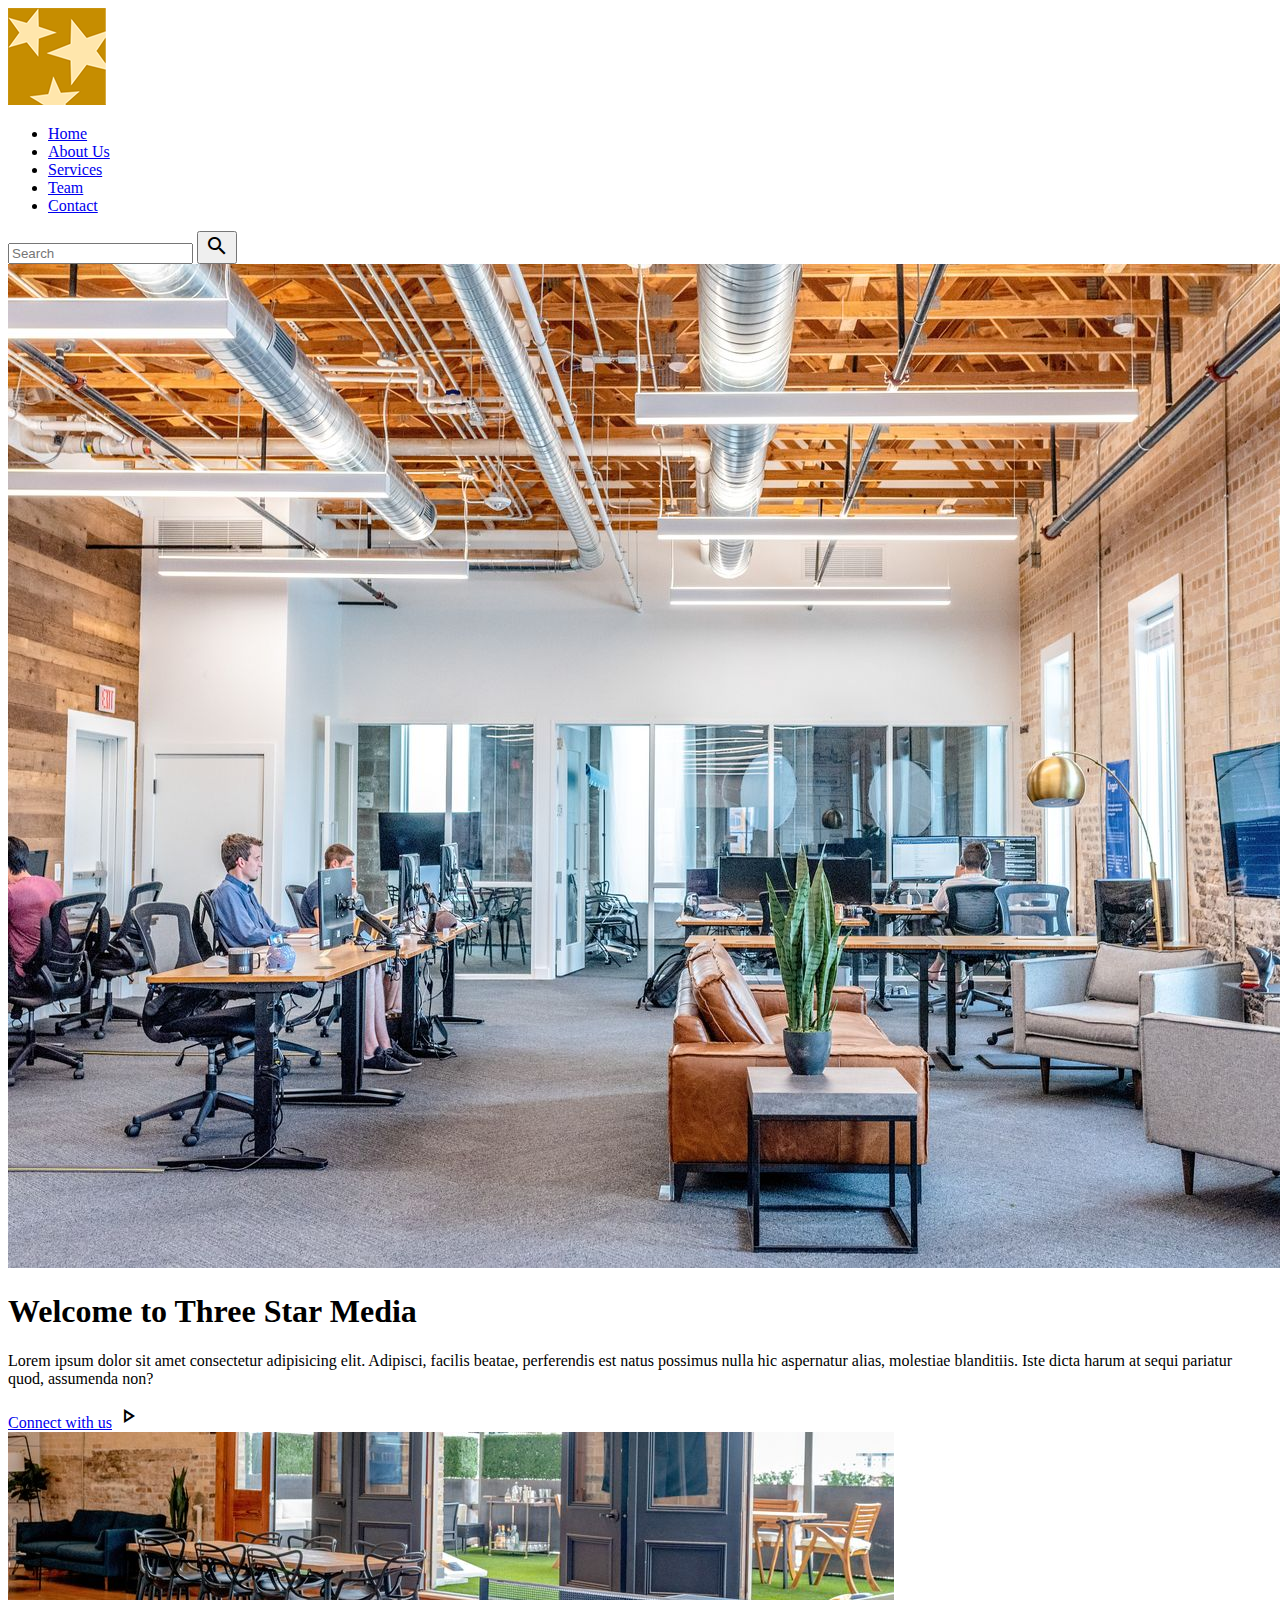
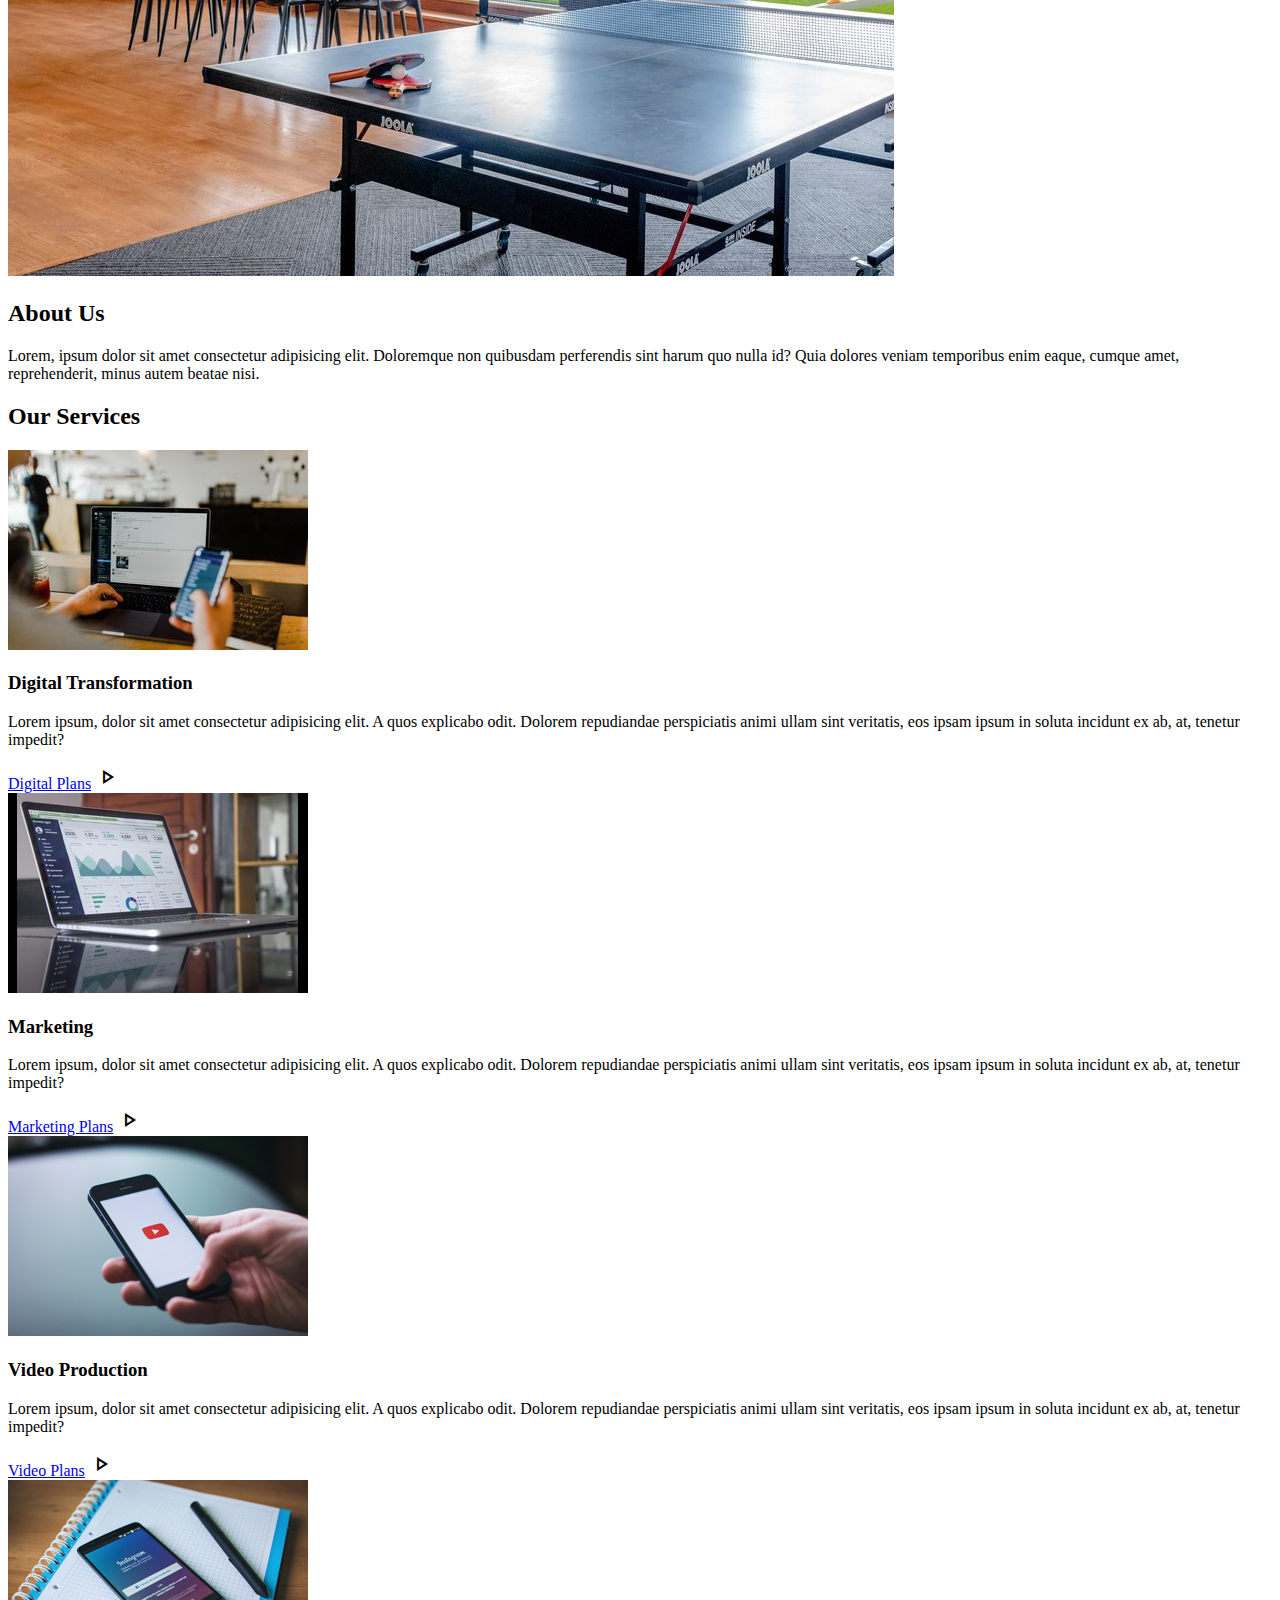
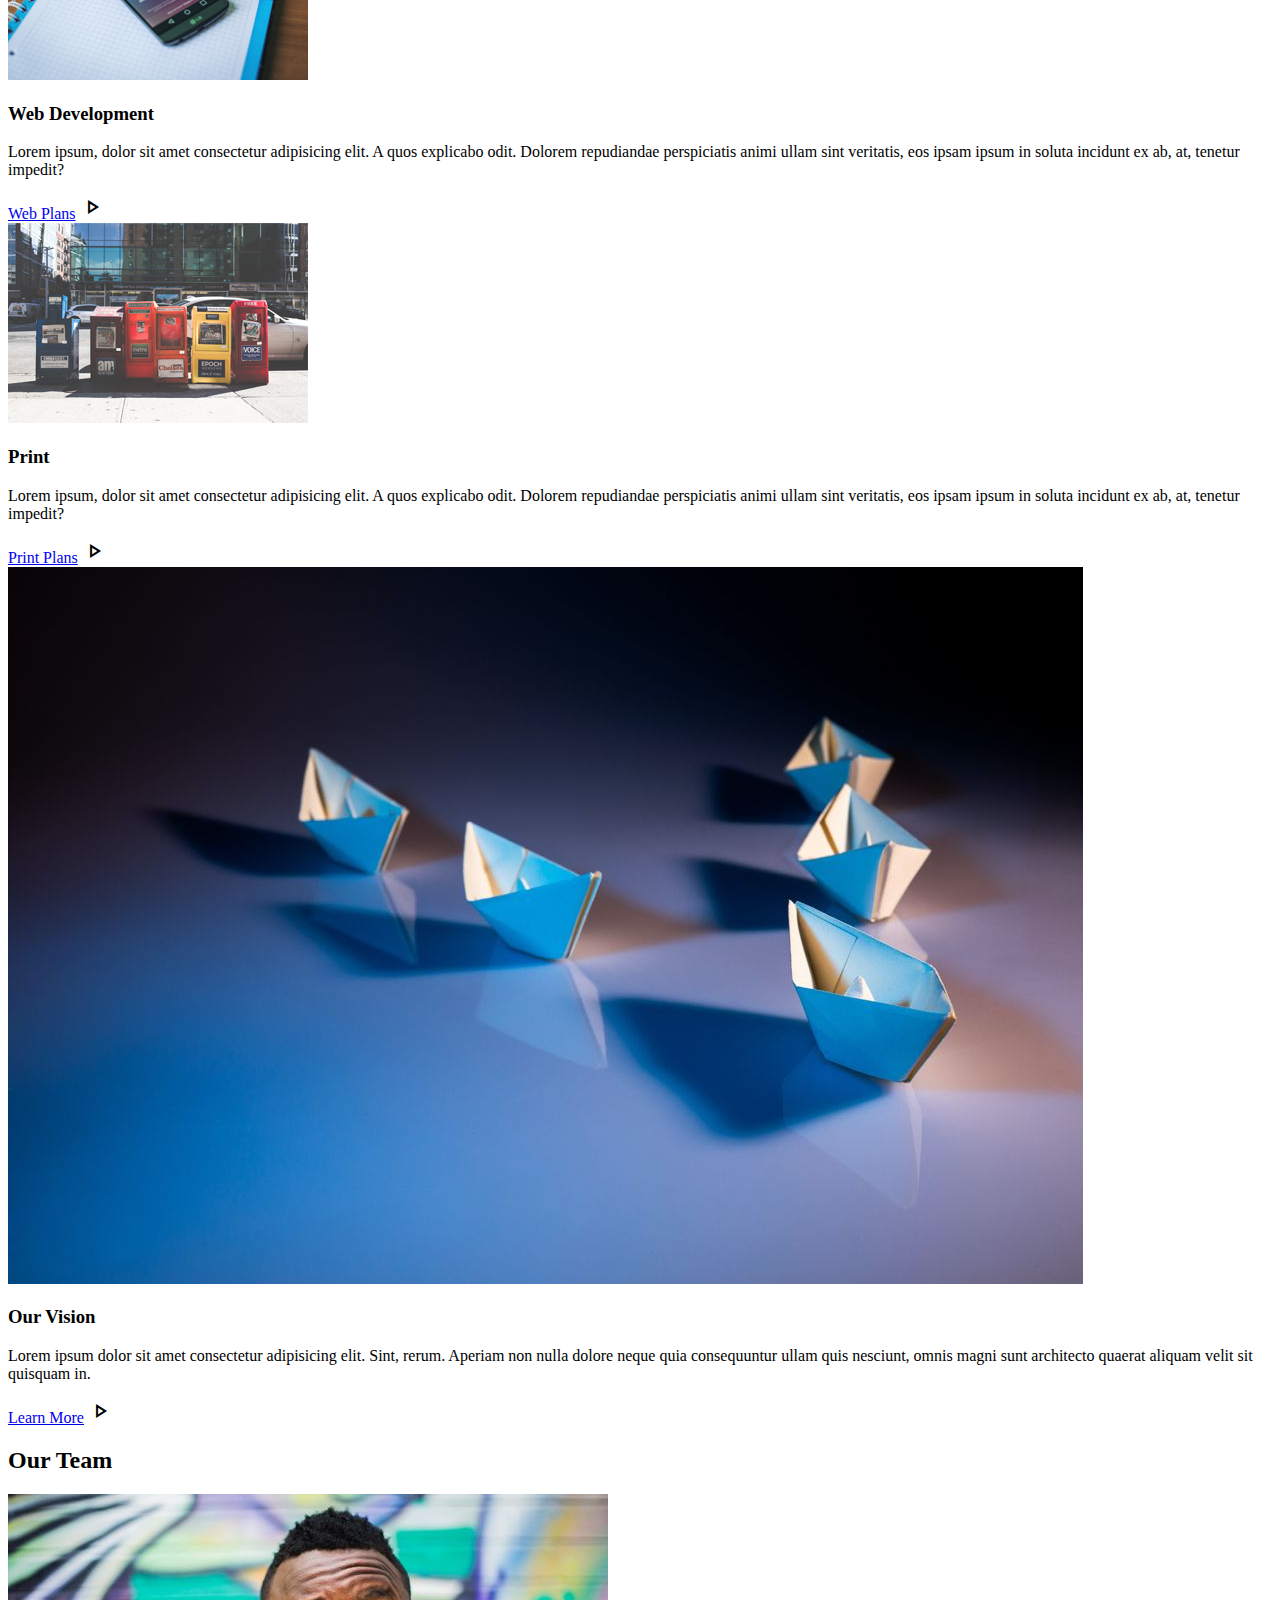
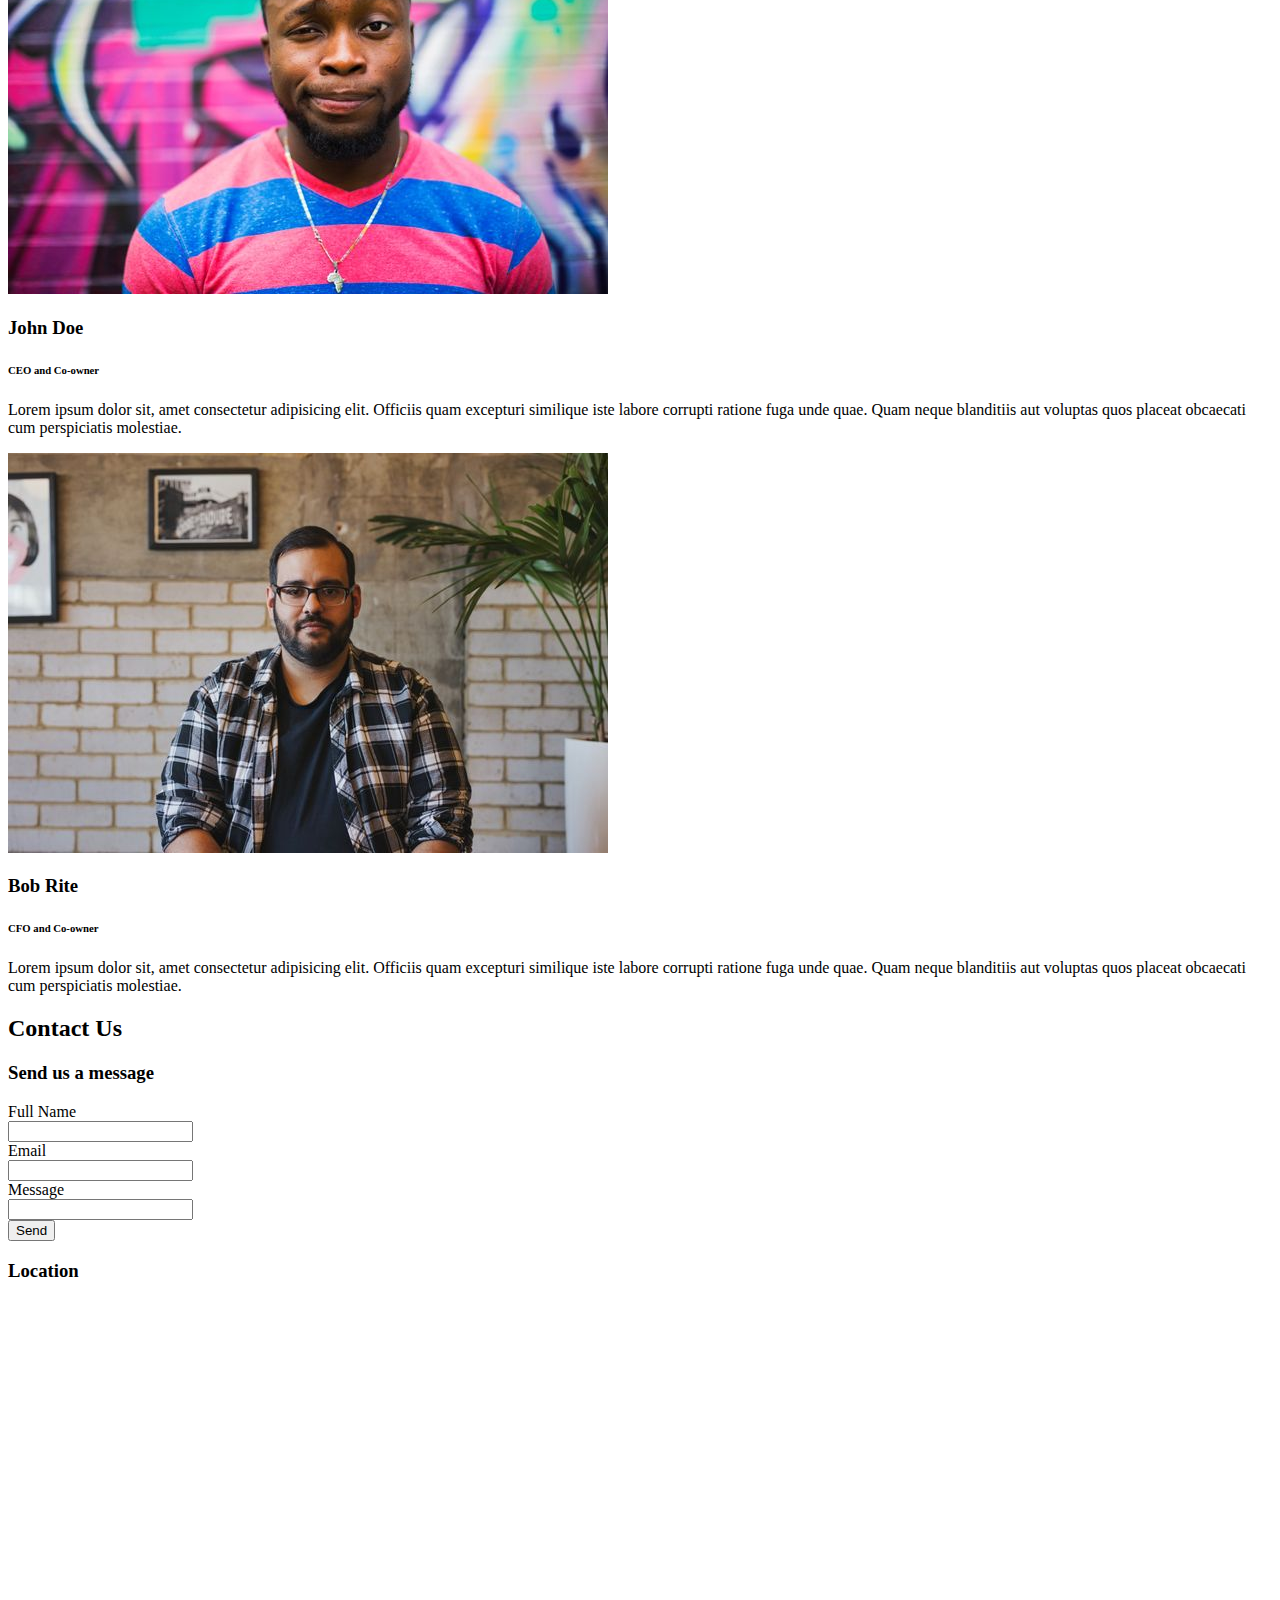
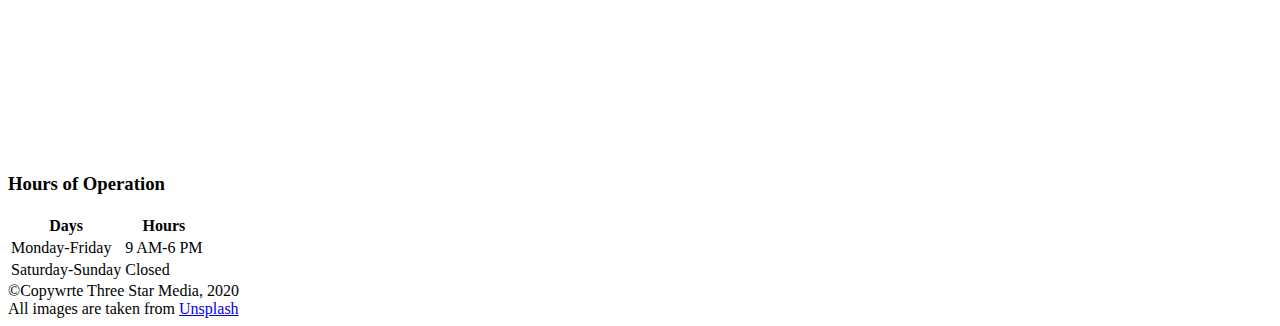
==== final-project/index.html @ 6abd87ae "changes for html" ====
<!DOCTYPE html>
<html lang="zxx">
<head>
    <meta charset="UTF-8">
    <meta name="viewport" content="width=device-width, initial-scale=1.0">
    <link rel="stylesheet" href="css/main.css">
    <link href="https://fonts.googleapis.com/icon?family=Material+Icons+Outlined"
      rel="stylesheet">
    <title>Final-project</title>
</head>
<body>
<header>
        <!-- nav -->

    <div class="wrapper-nav">
    <nav>
    <img src="images/logo.png" alt="yellow stars">
    <ul>
        <li><a href="#">Home</a></li>
        <li><a href="#">About Us</a></li>
        <li><a href="#">Services</a></li>
        <li><a href="#">Team</a></li>
        <li><a href="#">Contact</a></li>
    </ul>
    <form >
        <label for="searchBox"></label>
        <input type="search" id="searchBox" placeholder="Search" />
       <button type="submit"><span class="material-icons-outlined">
        search
        </span>
    </button>
    </form>
        </nav>
        </div>
</header>
<main>
        <!--banner-->
    <div class="wrapper-welcome">
    <img src="images/main-banner.jpg" alt="an office" id="main-banner">
    <div class="container">
    <h1>
        Welcome to Three Star Media
    </h1>
    <p>
        Lorem ipsum dolor sit amet consectetur adipisicing elit. Adipisci, facilis beatae, perferendis est natus possimus nulla hic aspernatur alias, molestiae blanditiis. Iste dicta harum at sequi pariatur quod, assumenda non?
    </p>
    <div class="border-button-connectwithus">
    <a class="btn" href="#">Connect with us</a>
    <span class="material-icons-outlined">
        play_arrow
        </span>
    </div>
    </div>
    </div>



    <div class="wrapper-about">
    <img src="images/about-us.jpg" alt="a table for table-tennis" id="about-us">
    <h2>About Us</h2> 
    <p>Lorem, ipsum dolor sit amet consectetur adipisicing elit. Doloremque non quibusdam perferendis sint harum quo nulla id? Quia dolores veniam temporibus enim eaque, cumque amet, reprehenderit, minus autem beatae nisi.</p>
    </div>

<!-- flexbox and grid -->

<div class="wrapper-flex">
    <h2>Our Services</h2>
    <article>
        <img src="images/digital.jpg" alt="a laptop and a cellphone" id="digital">
        <h3>Digital Transformation</h3> 
        <p>Lorem ipsum, dolor sit amet consectetur adipisicing elit. A quos explicabo odit. Dolorem repudiandae perspiciatis animi ullam sint veritatis, eos ipsam ipsum in soluta incidunt ex ab, at, tenetur impedit?</p>
       <!--button  -->
        <div class="border-button">
        <a class="btn" href="#">Digital Plans</a>
        <span class="material-icons-outlined">
            play_arrow
            </span>
        </div>
     </article>
     <article>
        <img src="images/marketing.jpg" alt="a laptop">
        <h3>Marketing</h3>
        <p>Lorem ipsum, dolor sit amet consectetur adipisicing elit. A quos explicabo odit. Dolorem repudiandae perspiciatis animi ullam sint veritatis, eos ipsam ipsum in soluta incidunt ex ab, at, tenetur impedit?</p>
        <!-- button -->
        <div class="border-button">
        <a class="btn" href="#">Marketing Plans</a>
        <span class="material-icons-outlined">
            play_arrow
            </span>
        </div>
     </article>
     <article>
        <img src="images/video.jpg" alt="a screenshot of youtube">
        <h3>Video Production</h3>
        <p>Lorem ipsum, dolor sit amet consectetur adipisicing elit. A quos explicabo odit. Dolorem repudiandae perspiciatis animi ullam sint veritatis, eos ipsam ipsum in soluta incidunt ex ab, at, tenetur impedit?</p>
        <!-- button -->
        <div class="border-button">
        <a class="btn" href="#">Video Plans</a>
        <span class="material-icons-outlined">
            play_arrow
            </span>
        </div>
     </article>
     <article>
        <img src="images/web.jpg" alt="a screenshot of logging in a website">
        <h3>Web Development</h3>
        <p>Lorem ipsum, dolor sit amet consectetur adipisicing elit. A quos explicabo odit. Dolorem repudiandae perspiciatis animi ullam sint veritatis, eos ipsam ipsum in soluta incidunt ex ab, at, tenetur impedit?</p>
        <!-- button -->
        <div class="border-button">
        <a class="btn" href="#">Web Plans</a>
        <span class="material-icons-outlined">
            play_arrow
            </span>
        </div>
     </article>
     <article>
        <img src="images/print.jpg" alt="printer">
        <h3>Print</h3>
        <p>Lorem ipsum, dolor sit amet consectetur adipisicing elit. A quos explicabo odit. Dolorem repudiandae perspiciatis animi ullam sint veritatis, eos ipsam ipsum in soluta incidunt ex ab, at, tenetur impedit?</p>
        <!-- button -->
        <div class="border-button">
        <a class="btn" href="#">Print Plans</a>
        <span class="material-icons-outlined">
            play_arrow
            </span>
        </div>
     </article>
</div>


    <!-- flexbox and grid- end -->
<!-- vision -->
        <div class="wrapper-vision">
   
         <img src="images/vision.jpg" alt="a picture of some paper boats">
    <article class="vision-texts">
         <h3>Our Vision</h3>
         <p>Lorem ipsum dolor sit amet consectetur adipisicing elit. Sint, rerum. Aperiam non nulla dolore neque quia consequuntur ullam quis nesciunt, omnis magni sunt architecto quaerat aliquam velit sit quisquam in.</p>
    <!-- button -->
         <div class="border-button-learnmore">
         <a class="btn" href="#">Learn More</a>
        <span class="material-icons-outlined">
        play_arrow
        </span>
         </div>
     </article>
         </div>

<!-- our team -->
  
 <div class="grid-container">
         <h2>
        Our Team
         </h2>
         <div>
        <img src="images/john.jpg" alt="a picture of John" class="Team">
        </div>
        <div>
        <h3>John Doe</h3>
        <h6 class="subtitle">CEO and Co-owner</h6>
        <p>Lorem ipsum dolor sit, amet consectetur adipisicing elit. Officiis quam excepturi similique iste labore corrupti ratione fuga unde quae. Quam neque blanditiis aut voluptas quos placeat obcaecati cum perspiciatis molestiae.</p>
        </div>
        <div>
        <img src="images/bob.jpg" alt="a picture of Bob" class="Team">
        </div>
        <div>
        <h3>Bob Rite</h3>
        <h6 class="subtitle">CFO and Co-owner</h6>
        <p>Lorem ipsum dolor sit, amet consectetur adipisicing elit. Officiis quam excepturi similique iste labore corrupti ratione fuga unde quae. Quam neque blanditiis aut voluptas quos placeat obcaecati cum perspiciatis molestiae.</p>
        </div>
</div>
        <h2>
        Contact Us
        </h2>
        <div class="flex-container-contact">
        <div>
        <h3>Send us a message</h3>
        <form>
        
        <label for="fullname">Full Name</label>
        <br>
        <input type="text" id="fullname">
        <br>
        
        <label for="email">Email</label>
        <br>
        <input type="email" id="email">
        <br>
        <label for="message">Message</label>
        <br>
        <input type="text" id="message" class="messageinput">
        <br>
        <button> Send</button>
        </form>
<!-- map -->
        </div>
        <h3>Location</h3>
        <iframe src="https://www.google.com/maps/embed?pb=!1m18!1m12!1m3!1d11215.777820627853!2d-75.7739801128418!3d45.34993349999998!2m3!1f0!2f0!3f0!3m2!1i1024!2i768!4f13.1!3m3!1m2!1s0x4cce071f3025ba19%3A0x4e8b1cef296bbd38!2sAlgonquin%20College%20-%20Building%20B!5e0!3m2!1szh-CN!2sca!4v1690381403041!5m2!1szh-CN!2sca" width="600" height="450" style="border:0;" allowfullscreen="" loading="lazy" referrerpolicy="no-referrer-when-downgrade"></iframe>
        </div>
<!-- table -->

        <div class="operation">
            <h3>Hours of Operation</h3>   
        <table>
            <thead>
                <tr>
                    <th>Days</th>
                    <th>Hours</th>
                </tr>
            </thead>
            <tbody>
                <tr>
                    <td>Monday-Friday</td>
                    <td>9 AM-6 PM</td>
                </tr>
                <tr>
                    <td>Saturday-Sunday</td>
                    <td>Closed</td>
                </tr>
            </tbody>
        </table>
        </div>
 </main>
    <footer>
        ©Copywrte Three Star Media, 2020
        <br>
        All images are taken from <a href="https://unsplash.com/">Unsplash</a>
    </footer>

</body>
</html>
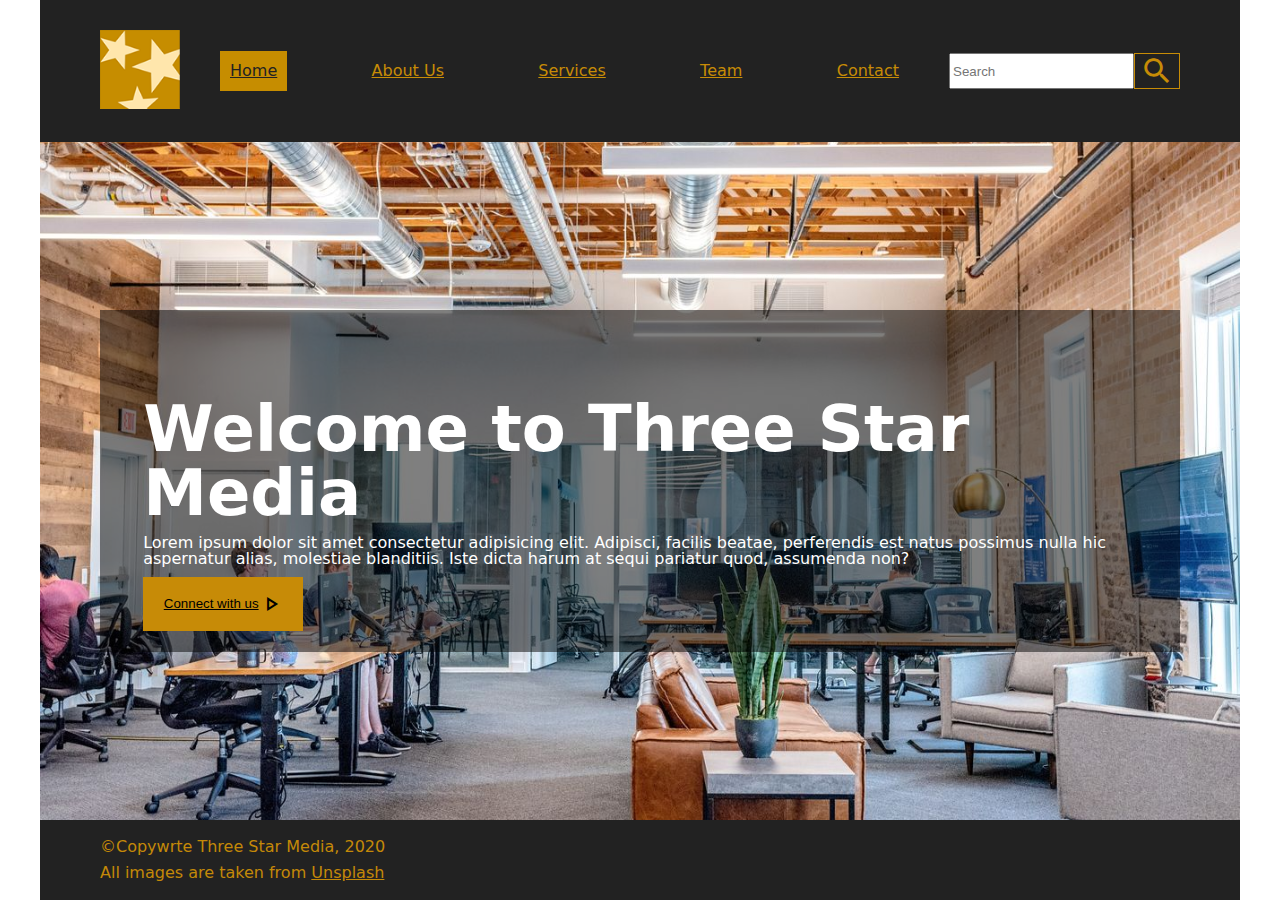
==== commit a3bf1e51: "update" ====
--- a/final-project/index.html
+++ b/final-project/index.html
@@ -1,231 +1,66 @@
 <!DOCTYPE html>
 <html lang="zxx">
-<head>
-    <meta charset="UTF-8">
-    <meta name="viewport" content="width=device-width, initial-scale=1.0">
-    <link rel="stylesheet" href="css/main.css">
-    <link href="https://fonts.googleapis.com/icon?family=Material+Icons+Outlined"
-      rel="stylesheet">
+  <head>
+    <meta charset="UTF-8" />
+    <meta name="viewport" content="width=device-width, initial-scale=1.0" />
+    <link rel="stylesheet" href="css/reset.css" />
+    <link rel="stylesheet" href="css/main.css" />
+    <link rel="stylesheet" href="css/header.css" />
+    <link rel="stylesheet" href="css/footer.css" />
+    <link rel="stylesheet" href="css/home.css" />
+    <link
+      href="https://fonts.googleapis.com/icon?family=Material+Icons+Outlined"
+      rel="stylesheet"
+    />
     <title>Final-project</title>
-</head>
-<body>
-<header>
-        <!-- nav -->
-
-    <div class="wrapper-nav">
-    <nav>
-    <img src="images/logo.png" alt="yellow stars">
-    <ul>
-        <li><a href="#">Home</a></li>
-        <li><a href="#">About Us</a></li>
-        <li><a href="#">Services</a></li>
-        <li><a href="#">Team</a></li>
-        <li><a href="#">Contact</a></li>
-    </ul>
-    <form >
-        <label for="searchBox"></label>
-        <input type="search" id="searchBox" placeholder="Search" />
-       <button type="submit"><span class="material-icons-outlined">
-        search
-        </span>
-    </button>
-    </form>
-        </nav>
+  </head>
+  <body>
+    <header class="padding-left-right header-container ">
+      <div class="logo">
+        <img src="images/logo.png" alt="yellowstars" />
+      </div>
+      <nav>
+        <a class="active" href="./index.html">Home</a>
+        <a href="./about.html">About Us</a>
+        <a href="./services.html">Services</a>
+        <a href="./team.html">Team</a>
+        <a href="./contact.html">Contact</a>
+      </nav>
+      <form>
+        <div class="form-item">
+          <input type="search" id="searchBox" placeholder="Search" />
+          <button>
+            <i class="material-icons-outlined icon-style"> search </i>
+          </button>
         </div>
-</header>
-<main>
+      </form>
+    </header>
+    <main>
+      <section>
         <!--banner-->
-    <div class="wrapper-welcome">
-    <img src="images/main-banner.jpg" alt="an office" id="main-banner">
-    <div class="container">
-    <h1>
-        Welcome to Three Star Media
-    </h1>
-    <p>
-        Lorem ipsum dolor sit amet consectetur adipisicing elit. Adipisci, facilis beatae, perferendis est natus possimus nulla hic aspernatur alias, molestiae blanditiis. Iste dicta harum at sequi pariatur quod, assumenda non?
-    </p>
-    <div class="border-button-connectwithus">
-    <a class="btn" href="#">Connect with us</a>
-    <span class="material-icons-outlined">
-        play_arrow
-        </span>
-    </div>
-    </div>
-    </div>
-
-
-
-    <div class="wrapper-about">
-    <img src="images/about-us.jpg" alt="a table for table-tennis" id="about-us">
-    <h2>About Us</h2> 
-    <p>Lorem, ipsum dolor sit amet consectetur adipisicing elit. Doloremque non quibusdam perferendis sint harum quo nulla id? Quia dolores veniam temporibus enim eaque, cumque amet, reprehenderit, minus autem beatae nisi.</p>
-    </div>
-
-<!-- flexbox and grid -->
-
-<div class="wrapper-flex">
-    <h2>Our Services</h2>
-    <article>
-        <img src="images/digital.jpg" alt="a laptop and a cellphone" id="digital">
-        <h3>Digital Transformation</h3> 
-        <p>Lorem ipsum, dolor sit amet consectetur adipisicing elit. A quos explicabo odit. Dolorem repudiandae perspiciatis animi ullam sint veritatis, eos ipsam ipsum in soluta incidunt ex ab, at, tenetur impedit?</p>
-       <!--button  -->
-        <div class="border-button">
-        <a class="btn" href="#">Digital Plans</a>
-        <span class="material-icons-outlined">
-            play_arrow
-            </span>
+        <div class="padding-left-right home-container ">
+          <div class="transpartentbackground ">
+            <h1>Welcome to Three Star Media</h1>
+            <p>
+              Lorem ipsum dolor sit amet consectetur adipisicing elit. Adipisci,
+              facilis beatae, perferendis est natus possimus nulla hic
+              aspernatur alias, molestiae blanditiis. Iste dicta harum at sequi
+              pariatur quod, assumenda non?
+            </p>
+            <button class="border-button-connectwithus">
+              <a class="btn" href="#">Connect with us</a>
+              <i class="material-icons-outlined icon-style"> play_arrow </i>
+            </button>
+          </div>
         </div>
-     </article>
-     <article>
-        <img src="images/marketing.jpg" alt="a laptop">
-        <h3>Marketing</h3>
-        <p>Lorem ipsum, dolor sit amet consectetur adipisicing elit. A quos explicabo odit. Dolorem repudiandae perspiciatis animi ullam sint veritatis, eos ipsam ipsum in soluta incidunt ex ab, at, tenetur impedit?</p>
-        <!-- button -->
-        <div class="border-button">
-        <a class="btn" href="#">Marketing Plans</a>
-        <span class="material-icons-outlined">
-            play_arrow
-            </span>
-        </div>
-     </article>
-     <article>
-        <img src="images/video.jpg" alt="a screenshot of youtube">
-        <h3>Video Production</h3>
-        <p>Lorem ipsum, dolor sit amet consectetur adipisicing elit. A quos explicabo odit. Dolorem repudiandae perspiciatis animi ullam sint veritatis, eos ipsam ipsum in soluta incidunt ex ab, at, tenetur impedit?</p>
-        <!-- button -->
-        <div class="border-button">
-        <a class="btn" href="#">Video Plans</a>
-        <span class="material-icons-outlined">
-            play_arrow
-            </span>
-        </div>
-     </article>
-     <article>
-        <img src="images/web.jpg" alt="a screenshot of logging in a website">
-        <h3>Web Development</h3>
-        <p>Lorem ipsum, dolor sit amet consectetur adipisicing elit. A quos explicabo odit. Dolorem repudiandae perspiciatis animi ullam sint veritatis, eos ipsam ipsum in soluta incidunt ex ab, at, tenetur impedit?</p>
-        <!-- button -->
-        <div class="border-button">
-        <a class="btn" href="#">Web Plans</a>
-        <span class="material-icons-outlined">
-            play_arrow
-            </span>
-        </div>
-     </article>
-     <article>
-        <img src="images/print.jpg" alt="printer">
-        <h3>Print</h3>
-        <p>Lorem ipsum, dolor sit amet consectetur adipisicing elit. A quos explicabo odit. Dolorem repudiandae perspiciatis animi ullam sint veritatis, eos ipsam ipsum in soluta incidunt ex ab, at, tenetur impedit?</p>
-        <!-- button -->
-        <div class="border-button">
-        <a class="btn" href="#">Print Plans</a>
-        <span class="material-icons-outlined">
-            play_arrow
-            </span>
-        </div>
-     </article>
-</div>
-
-
-    <!-- flexbox and grid- end -->
-<!-- vision -->
-        <div class="wrapper-vision">
-   
-         <img src="images/vision.jpg" alt="a picture of some paper boats">
-    <article class="vision-texts">
-         <h3>Our Vision</h3>
-         <p>Lorem ipsum dolor sit amet consectetur adipisicing elit. Sint, rerum. Aperiam non nulla dolore neque quia consequuntur ullam quis nesciunt, omnis magni sunt architecto quaerat aliquam velit sit quisquam in.</p>
-    <!-- button -->
-         <div class="border-button-learnmore">
-         <a class="btn" href="#">Learn More</a>
-        <span class="material-icons-outlined">
-        play_arrow
-        </span>
-         </div>
-     </article>
-         </div>
-
-<!-- our team -->
-  
- <div class="grid-container">
-         <h2>
-        Our Team
-         </h2>
-         <div>
-        <img src="images/john.jpg" alt="a picture of John" class="Team">
-        </div>
-        <div>
-        <h3>John Doe</h3>
-        <h6 class="subtitle">CEO and Co-owner</h6>
-        <p>Lorem ipsum dolor sit, amet consectetur adipisicing elit. Officiis quam excepturi similique iste labore corrupti ratione fuga unde quae. Quam neque blanditiis aut voluptas quos placeat obcaecati cum perspiciatis molestiae.</p>
-        </div>
-        <div>
-        <img src="images/bob.jpg" alt="a picture of Bob" class="Team">
-        </div>
-        <div>
-        <h3>Bob Rite</h3>
-        <h6 class="subtitle">CFO and Co-owner</h6>
-        <p>Lorem ipsum dolor sit, amet consectetur adipisicing elit. Officiis quam excepturi similique iste labore corrupti ratione fuga unde quae. Quam neque blanditiis aut voluptas quos placeat obcaecati cum perspiciatis molestiae.</p>
-        </div>
-</div>
-        <h2>
-        Contact Us
-        </h2>
-        <div class="flex-container-contact">
-        <div>
-        <h3>Send us a message</h3>
-        <form>
-        
-        <label for="fullname">Full Name</label>
-        <br>
-        <input type="text" id="fullname">
-        <br>
-        
-        <label for="email">Email</label>
-        <br>
-        <input type="email" id="email">
-        <br>
-        <label for="message">Message</label>
-        <br>
-        <input type="text" id="message" class="messageinput">
-        <br>
-        <button> Send</button>
-        </form>
-<!-- map -->
-        </div>
-        <h3>Location</h3>
-        <iframe src="https://www.google.com/maps/embed?pb=!1m18!1m12!1m3!1d11215.777820627853!2d-75.7739801128418!3d45.34993349999998!2m3!1f0!2f0!3f0!3m2!1i1024!2i768!4f13.1!3m3!1m2!1s0x4cce071f3025ba19%3A0x4e8b1cef296bbd38!2sAlgonquin%20College%20-%20Building%20B!5e0!3m2!1szh-CN!2sca!4v1690381403041!5m2!1szh-CN!2sca" width="600" height="450" style="border:0;" allowfullscreen="" loading="lazy" referrerpolicy="no-referrer-when-downgrade"></iframe>
-        </div>
-<!-- table -->
-
-        <div class="operation">
-            <h3>Hours of Operation</h3>   
-        <table>
-            <thead>
-                <tr>
-                    <th>Days</th>
-                    <th>Hours</th>
-                </tr>
-            </thead>
-            <tbody>
-                <tr>
-                    <td>Monday-Friday</td>
-                    <td>9 AM-6 PM</td>
-                </tr>
-                <tr>
-                    <td>Saturday-Sunday</td>
-                    <td>Closed</td>
-                </tr>
-            </tbody>
-        </table>
-        </div>
- </main>
-    <footer>
-        ©Copywrte Three Star Media, 2020
-        <br>
+      </section>
+    </main>
+    <footer class="padding-left-right">
+      <p>
+        ©Copywrte Three Star Media, 2020 </p>
+        <p>
         All images are taken from <a href="https://unsplash.com/">Unsplash</a>
+      </p>
     </footer>
-
-</body>
-</html>+  </body>
+</html>
--- a/final-project/css/main.css
+++ b/final-project/css/main.css
@@ -0,0 +1,12 @@
+body {
+    font-family: system-ui, -apple-system, BlinkMacSystemFont, "Segoe UI", Roboto,
+      Oxygen, Ubuntu, Cantarell, "Open Sans", "Helvetica Neue", sans-serif;
+  
+    max-width: 1200px;
+    margin: 0 auto;
+  }
+  
+  .padding-left-right {
+    padding: 0 5%;
+  }
+  --- a/final-project/css/header.css
+++ b/final-project/css/header.css
@@ -0,0 +1,133 @@
+/* header */
+.header-container {
+    display: grid;
+    grid-template-columns: auto 3fr 1fr;
+    grid-gap: 40px;
+    justify-content: center;
+    align-items: center;
+  
+    background-color: #222;
+    padding-top: 30px;
+    padding-bottom: 30px;
+  }
+  .header-container > .logo {
+    width: 80px;
+  }
+  .header-container > .logo > img {
+    width: 100%;
+    flex-shrink: 0;
+  }
+  .header-container > nav {
+    flex: 1;
+    display: flex;
+    justify-content: space-between;
+    align-items: center;
+  }
+  .header-container > nav > .active{
+    background-color: #c68d00;
+    color: #222222;
+  }
+  .header-container > nav > a {
+    flex-shrink: 0;
+    box-sizing: border-box;
+    height: 40px;
+    line-height: 40px;
+    padding: 0 10px;
+  
+    color: #c78c06;
+  }
+  .header-container > nav > a:hover {
+    color: white;
+  }
+  .header-container .form-item {
+    display: flex;
+    justify-content: center;
+    align-items: center;
+    width: 100%;
+  }
+  .header-container .form-item > input {
+    flex: 1;
+    height: 36px;
+  }
+  .header-container .form-item > button {
+    display: flex;
+    justify-content: center;
+    align-items: center;
+    box-sizing: border-box;
+  
+    margin: 0;
+    padding: 0;
+    height: 36px;
+    width: 46px;
+    background-color: #222;
+    border: #c78c06 1px solid;
+  }
+  .header-container .form-item > button > .icon-style {
+    color: #c78c06;
+    font-size: 34px;
+  }
+  @media screen and (max-width: 760px) {
+    .header-container {
+      display: flex;
+      justify-content: space-around;
+      align-items: center;
+      flex-direction: column;
+      grid-gap: 0px;
+      padding: 10px;
+    }
+    .header-container > .logo {
+      display: grid;
+      grid-template-columns: 100px auto;
+  
+      background-color: #c78c06;
+      width: 100%;
+    }
+  
+    .header-container > nav {
+      display: flex;
+      flex-direction: column;
+      justify-content: center;
+      align-items: center;
+  
+      width: 100%;
+    }
+    .header-container > nav > a {
+      display: flex;
+      justify-content: center;
+      align-items: center;
+  
+      width: 100%;
+      height: 50px;
+    }
+  
+    .header-container > form {
+      width: 100%;
+    }
+    .header-container .form-item {
+      display: flex;
+      justify-content: center;
+      align-items: center;
+      width: 100%;
+    }
+    .header-container .form-item > input {
+      flex: 1;
+      height: 36px;
+    }
+    .header-container .form-item > button {
+      display: flex;
+      justify-content: center;
+      align-items: center;
+      box-sizing: border-box;
+  
+      margin: 0;
+      padding: 0;
+      height: 36px;
+      width: 46px;
+      background-color: #222;
+      border: #c78c06 1px solid;
+    }
+    .header-container .form-item > button > .icon-style {
+      color: #c78c06;
+      font-size: 34px;
+    }
+  }--- a/final-project/css/footer.css
+++ b/final-project/css/footer.css
@@ -0,0 +1,18 @@
+footer {
+    display: flex;
+    justify-content:center;
+    align-items: flex-start;
+    flex-direction: column;
+    background-color: #222222;
+    height: 80px;
+    color: #c48908;
+  }
+  footer p:first-child {
+     margin-bottom: 10px;
+  }
+    
+  footer a {
+    color: #c48908;
+    text-decoration: underline;
+  }
+  --- a/final-project/css/home.css
+++ b/final-project/css/home.css
@@ -0,0 +1,49 @@
+
+  /* main */
+  .home-container {
+    display: flex;
+    justify-content: center;
+    align-items: center;
+    box-sizing: border-box;
+ 
+    width: 100%;
+    height:calc( 100vh - 142px - 80px);
+    background-image: url("../images/main-banner.jpg");
+    background-size: cover;
+    background-position: center;
+    background-repeat: no-repeat;
+   
+  }
+  .home-container>.transpartentbackground {
+    box-sizing: border-box;
+    background-color: rgba(0, 0, 0, 0.5);
+    padding: 8% 4% 2%;
+  }
+  .home-container > .transpartentbackground > h1 {
+    font-size: 4rem;
+
+    color: white;
+    font-weight: bold;
+    padding-bottom: 10px;
+   
+  }
+
+  .home-container > .transpartentbackground > p {
+    font-size: 1rem;
+    color: white;
+    padding-bottom: 10px;
+  }
+
+  .home-container  .border-button-connectwithus{
+    display: flex;
+    justify-content: center;
+    align-items: center;
+    background-color: #c78b07;
+    padding: 15px 20px;
+    border: none;
+    width: 160px;
+  }
+  .home-container .border-button-connectwithus >a {
+    color: #000000;
+  }
+
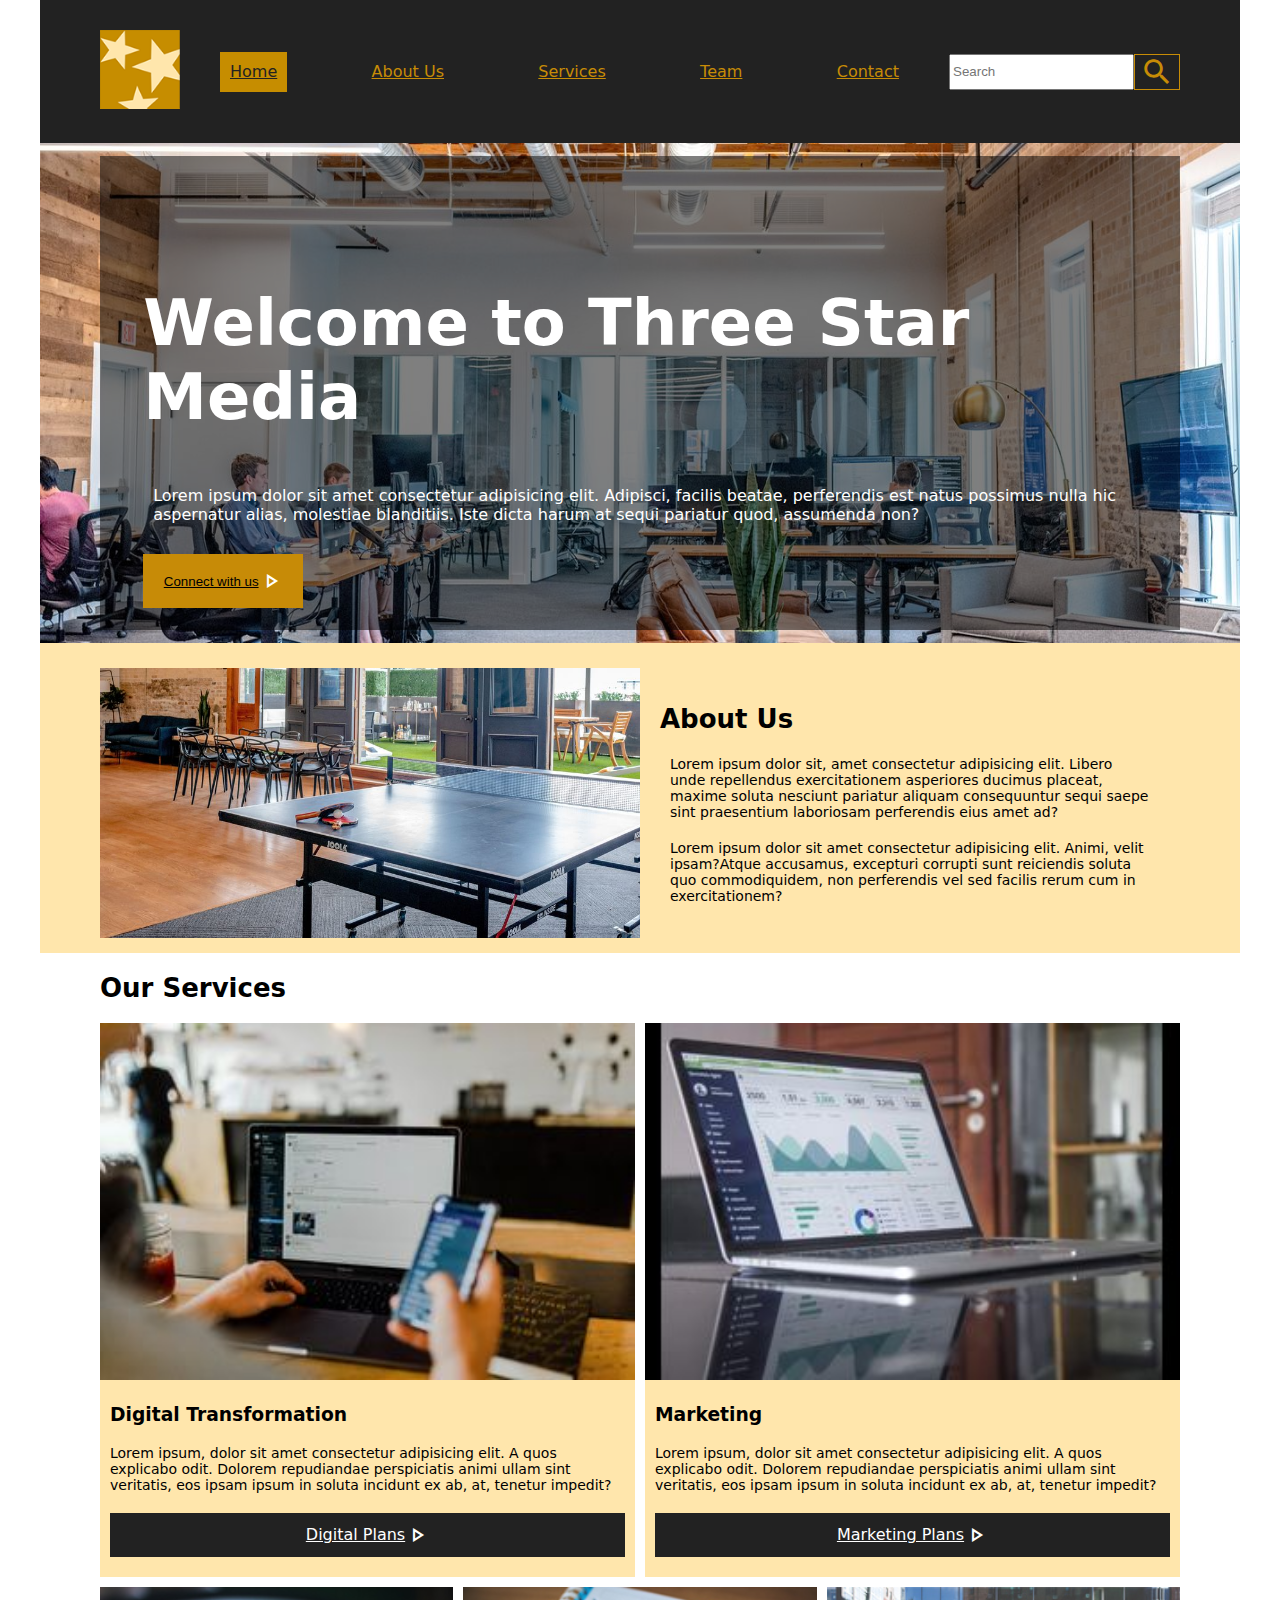
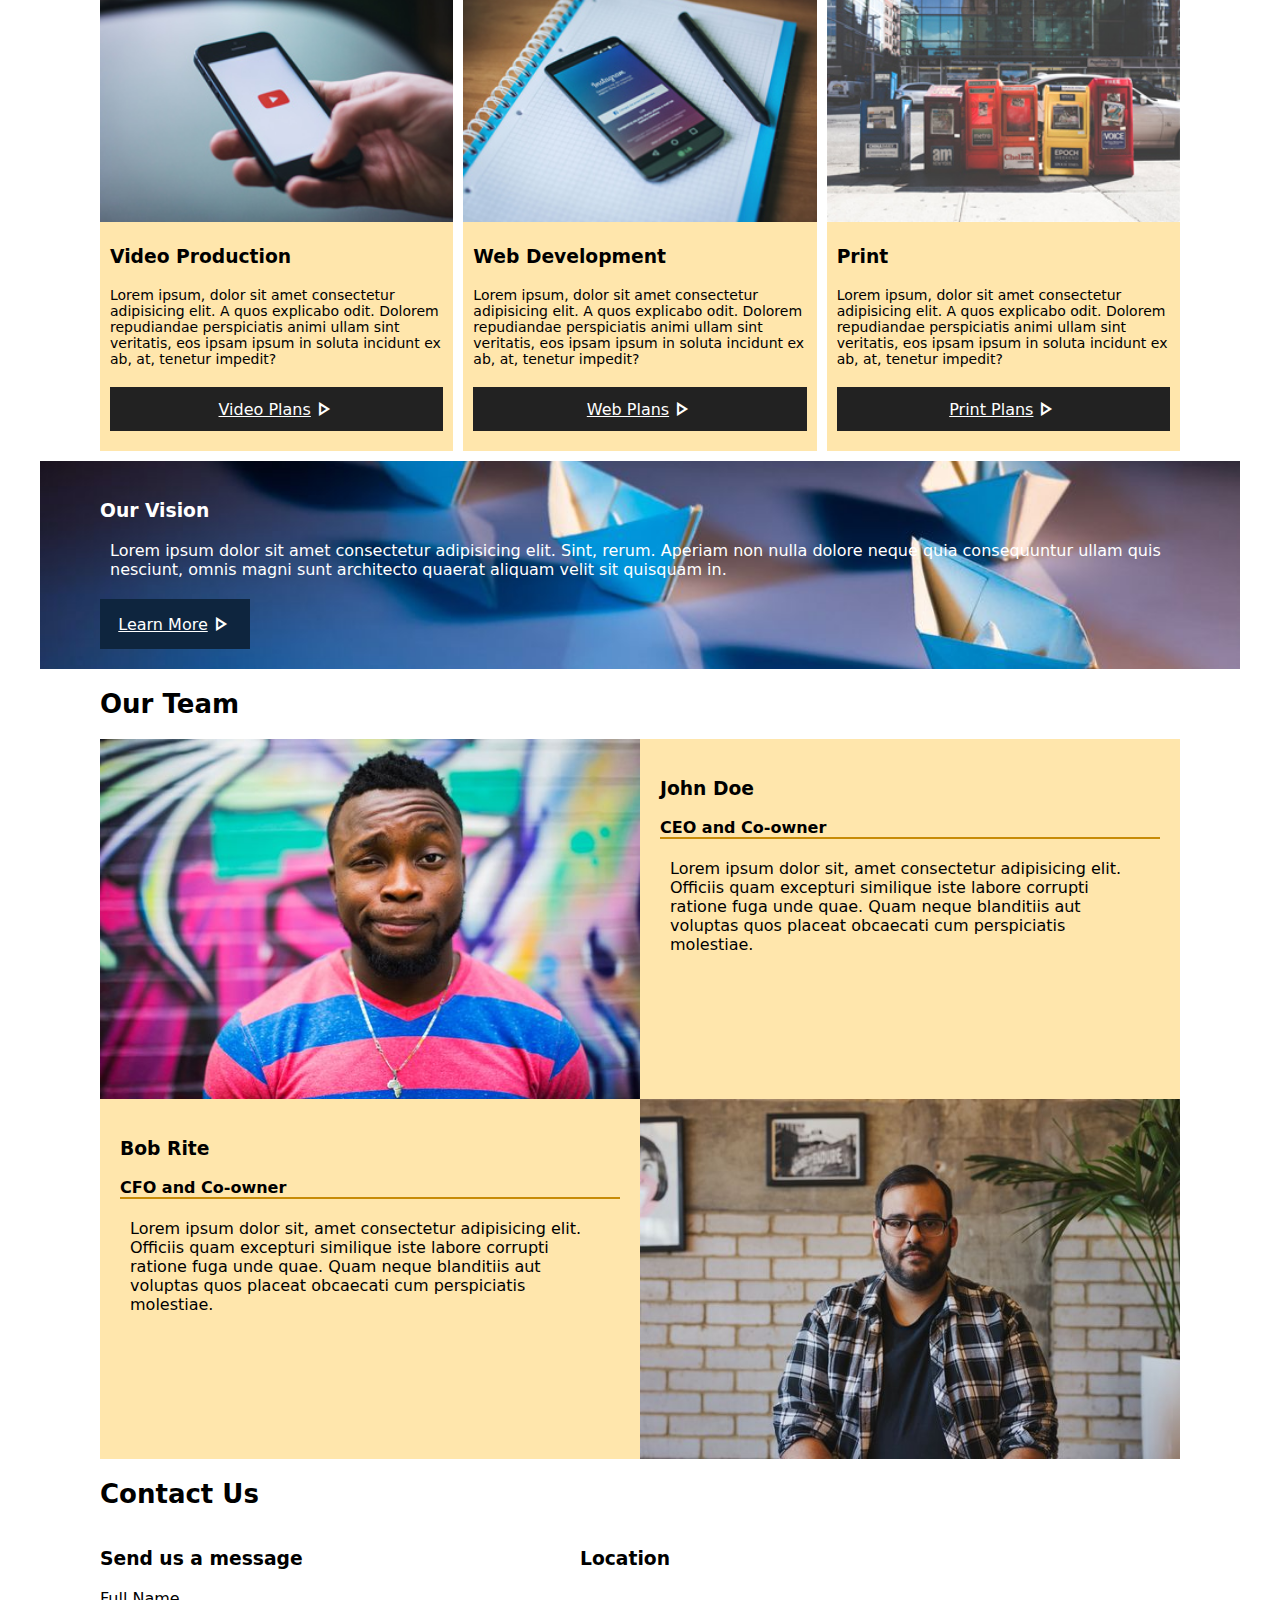
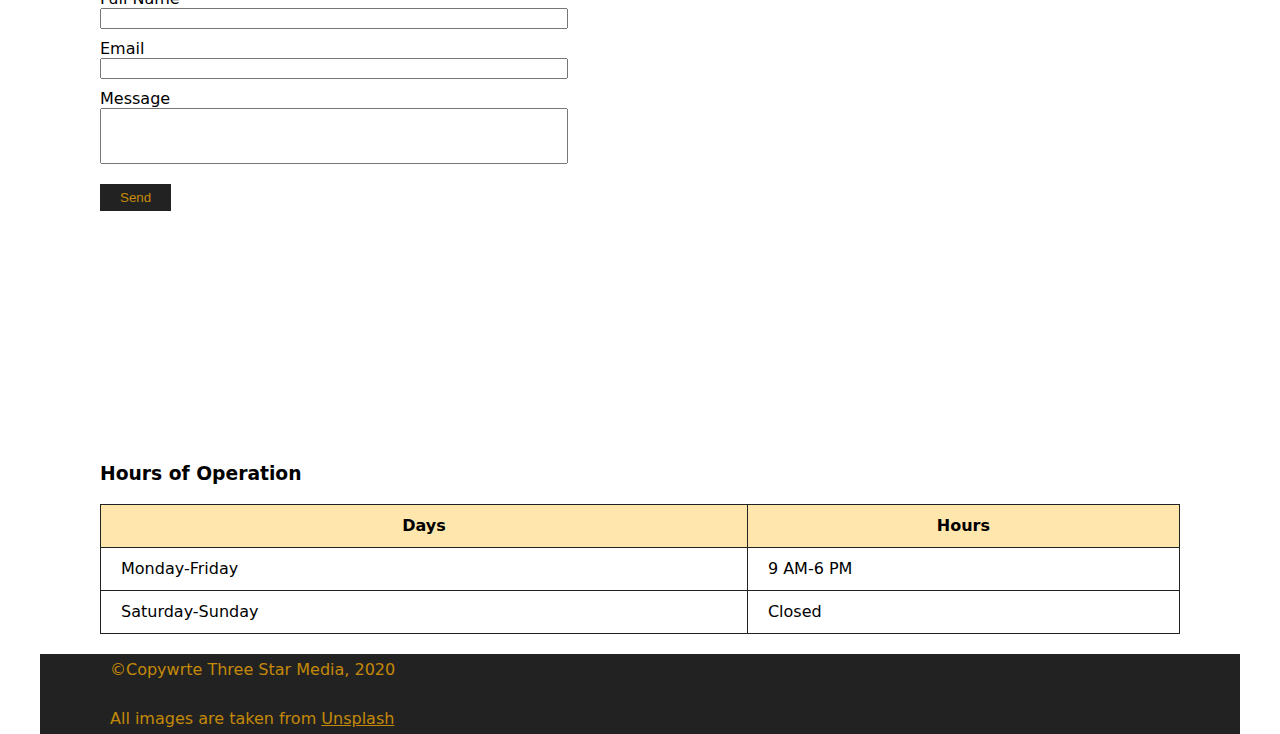
==== commit c59a4867: "update" ====
--- a/final-project/index.html
+++ b/final-project/index.html
@@ -3,11 +3,7 @@
   <head>
     <meta charset="UTF-8" />
     <meta name="viewport" content="width=device-width, initial-scale=1.0" />
-    <link rel="stylesheet" href="css/reset.css" />
     <link rel="stylesheet" href="css/main.css" />
-    <link rel="stylesheet" href="css/header.css" />
-    <link rel="stylesheet" href="css/footer.css" />
-    <link rel="stylesheet" href="css/home.css" />
     <link
       href="https://fonts.googleapis.com/icon?family=Material+Icons+Outlined"
       rel="stylesheet"
@@ -15,16 +11,16 @@
     <title>Final-project</title>
   </head>
   <body>
-    <header class="padding-left-right header-container ">
+    <header class="padding-left-right header-container">
       <div class="logo">
         <img src="images/logo.png" alt="yellowstars" />
       </div>
       <nav>
-        <a class="active" href="./index.html">Home</a>
-        <a href="./about.html">About Us</a>
-        <a href="./services.html">Services</a>
-        <a href="./team.html">Team</a>
-        <a href="./contact.html">Contact</a>
+        <a class="active" href="#home">Home</a>
+        <a href="#about">About Us</a>
+        <a href="#services">Services</a>
+        <a href="#team">Team</a>
+        <a href="#contact">Contact</a>
       </nav>
       <form>
         <div class="form-item">
@@ -36,10 +32,10 @@
       </form>
     </header>
     <main>
-      <section>
-        <!--banner-->
-        <div class="padding-left-right home-container ">
-          <div class="transpartentbackground ">
+      <!--home-->
+      <section id="home">
+        <div class="padding-left-right home-container">
+          <div class="transpartentbackground">
             <h1>Welcome to Three Star Media</h1>
             <p>
               Lorem ipsum dolor sit amet consectetur adipisicing elit. Adipisci,
@@ -54,11 +50,244 @@
           </div>
         </div>
       </section>
+      <!-- about -->
+      <section id="about">
+        <div class="padding-left-right about-container">
+          <img
+            src="images/about-us.jpg"
+            alt="a table for table-tennis"
+            id="about-us"
+          />
+          <div>
+            <h2>About Us</h2>
+            <p>
+              Lorem ipsum dolor sit, amet consectetur adipisicing elit. Libero
+              unde repellendus exercitationem asperiores ducimus placeat, maxime
+              soluta nesciunt pariatur aliquam consequuntur sequi saepe sint
+              praesentium laboriosam perferendis eius amet ad?
+            </p>
+            <p>
+              Lorem ipsum dolor sit amet consectetur adipisicing elit. Animi,
+              velit ipsam?Atque accusamus, excepturi corrupti sunt reiciendis
+              soluta quo commodiquidem, non perferendis vel sed facilis rerum
+              cum in exercitationem?
+            </p>
+          </div>
+        </div>
+      </section>
+
+      <!-- Services -->
+      <section id="services">
+        <div class="padding-left-right services-container">
+          <h2>Our Services</h2>
+          <div class="article-container-tow">
+            <article>
+              <img
+                src="images/digital.jpg"
+                alt="a laptop and a cellphone"
+                id="digital"
+              />
+              <h3>Digital Transformation</h3>
+              <p>
+                Lorem ipsum, dolor sit amet consectetur adipisicing elit. A quos
+                explicabo odit. Dolorem repudiandae perspiciatis animi ullam
+                sint veritatis, eos ipsam ipsum in soluta incidunt ex ab, at,
+                tenetur impedit?
+              </p>
+              <!--button  -->
+              <div class="border-button">
+                <a class="btn" href="#">Digital Plans</a>
+                <i class="material-icons-outlined"> play_arrow </i>
+              </div>
+            </article>
+            <article>
+              <img src="images/marketing.jpg" alt="a laptop" />
+              <h3>Marketing</h3>
+              <p>
+                Lorem ipsum, dolor sit amet consectetur adipisicing elit. A quos
+                explicabo odit. Dolorem repudiandae perspiciatis animi ullam
+                sint veritatis, eos ipsam ipsum in soluta incidunt ex ab, at,
+                tenetur impedit?
+              </p>
+              <!-- button -->
+              <div class="border-button">
+                <a class="btn" href="#">Marketing Plans</a>
+                <i class="material-icons-outlined"> play_arrow </i>
+              </div>
+            </article>
+          </div>
+          <div class="article-container-three">
+            <article>
+              <img src="images/video.jpg" alt="a screenshot of youtube" />
+              <h3>Video Production</h3>
+              <p>
+                Lorem ipsum, dolor sit amet consectetur adipisicing elit. A quos
+                explicabo odit. Dolorem repudiandae perspiciatis animi ullam
+                sint veritatis, eos ipsam ipsum in soluta incidunt ex ab, at,
+                tenetur impedit?
+              </p>
+              <!-- button -->
+              <div class="border-button">
+                <a class="btn" href="#">Video Plans</a>
+                <i class="material-icons-outlined"> play_arrow </i>
+              </div>
+            </article>
+            <article>
+              <img
+                src="images/web.jpg"
+                alt="a screenshot of logging in a website"
+              />
+              <h3>Web Development</h3>
+              <p>
+                Lorem ipsum, dolor sit amet consectetur adipisicing elit. A quos
+                explicabo odit. Dolorem repudiandae perspiciatis animi ullam
+                sint veritatis, eos ipsam ipsum in soluta incidunt ex ab, at,
+                tenetur impedit?
+              </p>
+              <!-- button -->
+              <div class="border-button">
+                <a class="btn" href="#">Web Plans</a>
+                <i class="material-icons-outlined"> play_arrow </i>
+              </div>
+            </article>
+            <article>
+              <img src="images/print.jpg" alt="printer" />
+              <h3>Print</h3>
+              <p>
+                Lorem ipsum, dolor sit amet consectetur adipisicing elit. A quos
+                explicabo odit. Dolorem repudiandae perspiciatis animi ullam
+                sint veritatis, eos ipsam ipsum in soluta incidunt ex ab, at,
+                tenetur impedit?
+              </p>
+              <!-- button -->
+              <div class="border-button">
+                <a class="btn" href="#">Print Plans</a>
+                <i class="material-icons-outlined"> play_arrow </i>
+              </div>
+            </article>
+          </div>
+        </div>
+      </section>
+
+      <!-- Vision -->
+      <section id="vision">
+        <div class="vision-container">
+          <article class="padding-left-right vision-texts">
+            <h3>Our Vision</h3>
+            <p>
+              Lorem ipsum dolor sit amet consectetur adipisicing elit. Sint,
+              rerum. Aperiam non nulla dolore neque quia consequuntur ullam quis
+              nesciunt, omnis magni sunt architecto quaerat aliquam velit sit
+              quisquam in.
+            </p>
+            <!-- button -->
+            <div class="border-button-learnmore">
+              <a class="btn" href="#">Learn More</a>
+              <i class="material-icons-outlined"> play_arrow </i>
+            </div>
+          </article>
+        </div>
+      </section>
+
+      <!-- Team -->
+      <section id="team">
+        <div class="padding-left-right team-container">
+          <h2>Our Team</h2>
+
+          <div>
+            <img src="images/john.jpg" alt="a picture of John" class="Team" />
+            <div>
+              <h3>John Doe</h3>
+              <h4 class="subtitle">CEO and Co-owner</h4>
+              <p>
+                Lorem ipsum dolor sit, amet consectetur adipisicing elit.
+                Officiis quam excepturi similique iste labore corrupti ratione
+                fuga unde quae. Quam neque blanditiis aut voluptas quos placeat
+                obcaecati cum perspiciatis molestiae.
+              </p>
+            </div>
+          </div>
+          <div class="reverse">
+            <img src="images/bob.jpg" alt="a picture of Bob" class="Team" />
+            <div>
+              <h3>Bob Rite</h3>
+              <h4 class="subtitle">CFO and Co-owner</h4>
+              <p>
+                Lorem ipsum dolor sit, amet consectetur adipisicing elit.
+                Officiis quam excepturi similique iste labore corrupti ratione
+                fuga unde quae. Quam neque blanditiis aut voluptas quos placeat
+                obcaecati cum perspiciatis molestiae.
+              </p>
+            </div>
+          </div>
+        </div>
+      </section>
+
+      <!-- contact -->
+      <section id="contact" class="padding-left-right contact-container">
+        <h2>Contact Us</h2>
+        <div class="flex-container-contact">
+          <div>
+            <h3>Send us a message</h3>
+            <form>
+              <label for="fullname">Full Name</label>
+              <br />
+              <input type="text" id="fullname" />
+              <br />
+
+              <label for="email">Email</label>
+              <br />
+              <input type="email" id="email" />
+              <br />
+              <label for="message">Message</label>
+              <br />
+              <input type="text" id="message" class="messageinput" />
+              <br />
+              <button>Send</button>
+            </form>
+            <!-- map -->
+          </div>
+          <div>
+            <h3>Location</h3>
+            <iframe
+              src="https://www.google.com/maps/embed?pb=!1m18!1m12!1m3!1d11215.777820627853!2d-75.7739801128418!3d45.34993349999998!2m3!1f0!2f0!3f0!3m2!1i1024!2i768!4f13.1!3m3!1m2!1s0x4cce071f3025ba19%3A0x4e8b1cef296bbd38!2sAlgonquin%20College%20-%20Building%20B!5e0!3m2!1szh-CN!2sca!4v1690381403041!5m2!1szh-CN!2sca"
+              width="600"
+              height="450"
+              style="border: 0"
+              allowfullscreen=""
+              loading="lazy"
+              referrerpolicy="no-referrer-when-downgrade"
+            ></iframe>
+          </div>
+        </div>
+        <!-- table -->
+
+        <div class="operation">
+          <h3>Hours of Operation</h3>
+          <table>
+            <thead>
+              <tr>
+                <th>Days</th>
+                <th>Hours</th>
+              </tr>
+            </thead>
+            <tbody>
+              <tr>
+                <td>Monday-Friday</td>
+                <td>9 AM-6 PM</td>
+              </tr>
+              <tr>
+                <td>Saturday-Sunday</td>
+                <td>Closed</td>
+              </tr>
+            </tbody>
+          </table>
+        </div>
+      </section>
     </main>
     <footer class="padding-left-right">
+      <p>©Copywrte Three Star Media, 2020</p>
       <p>
-        ©Copywrte Three Star Media, 2020 </p>
-        <p>
         All images are taken from <a href="https://unsplash.com/">Unsplash</a>
       </p>
     </footer>
--- a/final-project/css/main.css
+++ b/final-project/css/main.css
@@ -1,12 +1,478 @@
+/* main */
 body {
-    font-family: system-ui, -apple-system, BlinkMacSystemFont, "Segoe UI", Roboto,
-      Oxygen, Ubuntu, Cantarell, "Open Sans", "Helvetica Neue", sans-serif;
-  
-    max-width: 1200px;
-    margin: 0 auto;
-  }
-  
-  .padding-left-right {
-    padding: 0 5%;
-  }
-  +  font-family: system-ui, -apple-system, BlinkMacSystemFont, "Segoe UI", Roboto,
+    Oxygen, Ubuntu, Cantarell, "Open Sans", "Helvetica Neue", sans-serif;
+
+  max-width: 1200px;
+  margin: 0 auto;
+}
+
+.padding-left-right {
+  padding: 0 5%;
+}
+
+/* header */
+.header-container {
+  display: grid;
+  grid-template-columns: auto 3fr 1fr;
+  grid-gap: 40px;
+  justify-content: center;
+  align-items: center;
+
+  background-color: #222;
+  padding-top: 30px;
+  padding-bottom: 30px;
+}
+.header-container > .logo {
+  width: 80px;
+}
+.header-container > .logo > img {
+  width: 100%;
+  flex-shrink: 0;
+}
+.header-container > nav {
+  flex: 1;
+  display: flex;
+  justify-content: space-between;
+  align-items: center;
+}
+.header-container > nav > .active {
+  background-color: #c68d00;
+  color: #222222;
+}
+.header-container > nav > a {
+  flex-shrink: 0;
+  box-sizing: border-box;
+  height: 40px;
+  line-height: 40px;
+  padding: 0 10px;
+
+  color: #c78c06;
+}
+.header-container > nav > a:hover {
+  color: white;
+}
+.header-container .form-item {
+  display: flex;
+  justify-content: center;
+  align-items: center;
+  width: 100%;
+}
+.header-container .form-item > input {
+  flex: 1;
+  height: 36px;
+}
+.header-container .form-item > button {
+  display: flex;
+  justify-content: center;
+  align-items: center;
+  box-sizing: border-box;
+
+  margin: 0;
+  padding: 0;
+  height: 36px;
+  width: 46px;
+  background-color: #222;
+  border: #c78c06 1px solid;
+}
+.header-container .form-item > button > .icon-style {
+  color: #c78c06;
+  font-size: 34px;
+}
+
+/* home */
+.home-container {
+  display: flex;
+  justify-content: center;
+  align-items: center;
+  box-sizing: border-box;
+
+  width: 100%;
+  height: 500px;
+  background-image: url("../images/main-banner.jpg");
+  background-size: cover;
+  background-position: center;
+  background-repeat: no-repeat;
+}
+.home-container > .transpartentbackground {
+  box-sizing: border-box;
+  background-color: rgba(0, 0, 0, 0.5);
+  padding: 8% 4% 2%;
+}
+.home-container > .transpartentbackground > h1 {
+  font-size: 4rem;
+
+  color: white;
+  font-weight: bold;
+  padding-bottom: 10px;
+}
+.home-container > .transpartentbackground > p {
+  font-size: 1rem;
+  color: white;
+  padding-bottom: 10px;
+}
+.home-container .border-button-connectwithus {
+  display: flex;
+  justify-content: center;
+  align-items: center;
+  background-color: #c78b07;
+  padding: 15px 20px;
+  border: none;
+  width: 160px;
+}
+.home-container .border-button-connectwithus > a {
+  color: #000000;
+}
+
+/* about */
+.about-container {
+  display: flex;
+  justify-content: center;
+  align-items: center;
+  box-sizing: border-box;
+
+  min-height: 310px;
+  background-color: #ffe6ac;
+  padding-top: 10px;
+}
+.about-container > img {
+  width: 50%;
+}
+.about-container > div {
+  width: 50%;
+  padding: 20px;
+}
+.about-container > div > h2 {
+  font-size: 26px;
+  font-weight: 700;
+}
+.about-container > div > p {
+  margin-top: 10px;
+  font-size: 14px;
+}
+
+/* services */
+.services-container {
+  margin: auto;
+}
+
+.services-container > h2 {
+  font-size: 26px;
+  font-weight: 700;
+  margin: 20px 0;
+}
+
+.services-container > div {
+  display: grid;
+  grid-gap: 10px;
+  margin-bottom: 10px;
+}
+
+.services-container > .article-container-tow {
+  grid-template-columns: 1fr 1fr;
+}
+.services-container > .article-container-three {
+  grid-template-columns: 1fr 1fr 1fr;
+}
+.services-container > div img {
+  width: 100%;
+}
+.services-container > div article {
+  background-color: #ffe6ac;
+}
+.services-container > div .border-button {
+  display: flex;
+  justify-content: center;
+  align-items: center;
+
+  background-color: #222222;
+  padding: 10px 0;
+}
+.services-container > div .border-button a,
+i {
+  color: white;
+}
+.services-container > div h3,
+p,
+.border-button {
+  margin: 20px 10px;
+}
+.services-container > div h3 {
+  font-weight: 700;
+}
+.services-container > div p {
+  font-size: 14px;
+}
+
+/* vision */
+.vision-container {
+  background-image: url("../images/vision.jpg");
+  background-size: cover;
+  background-position: center;
+  background-repeat: no-repeat;
+  color: white;
+  padding: 20px 0;
+}
+.vision-container .border-button-learnmore {
+  display: flex;
+  justify-content: center;
+  align-items: center;
+
+  height: 50px;
+  width: 150px;
+  background-color: #0e253e;
+}
+.vision-container h3 {
+  font-weight: 700;
+}
+.vision-container a {
+  color: white;
+}
+
+/* team */
+.team-container {
+  margin: auto;
+}
+.team-container > h2 {
+  font-size: 26px;
+  font-weight: 700;
+  margin: 20px 0;
+}
+.team-container > div {
+  display: flex;
+  justify-content: center;
+  align-items: center;
+  background-color: #ffe6ac;
+}
+.team-container > div.reverse {
+  flex-direction: row-reverse;
+}
+.team-container > div img {
+  width: 50%;
+}
+.team-container > div > div {
+  align-self: start;
+  padding: 20px;
+}
+
+.team-container > div > div > .subtitle {
+  display: block;
+  border-bottom: 2px solid #c78b07;
+  margin: 10px 0;
+}
+
+/* contact */
+.contact-container {
+  margin: auto;
+}
+
+.contact-container > h2 {
+  font-size: 26px;
+  font-weight: 700;
+  margin: 20px 0;
+}
+.contact-container h3 {
+  font-weight: 700;
+  margin-bottom: 20px;
+}
+.contact-container > .flex-container-contact {
+  display: grid;
+  grid-template-columns: 1fr 1fr;
+  grid-gap: 20px;
+}
+
+.contact-container > .flex-container-contact form input {
+  width: 100%;
+  margin-bottom: 10px;
+}
+.contact-container > .flex-container-contact form button {
+  background-color: #222222;
+  color: #c78b07;
+  border: none;
+  padding: 6px 20px;
+}
+.contact-container > .flex-container-contact .messageinput {
+  height: 50px;
+  margin-bottom: 20px;
+}
+
+.contact-container .operation {
+  margin: 20px 0;
+}
+.contact-container .operation table {
+  width: 100%;
+}
+.contact-container .operation table,
+thead,
+th,
+td {
+  border-collapse: collapse;
+  border: 1px solid #222222;
+  height: 40px;
+}
+.contact-container .operation table > thead {
+  background-color: #ffe6ac;
+  line-height: 40px;
+}
+.contact-container .operation table td {
+  line-height: 40px;
+  padding-left: 20px;
+}
+
+/* footer */
+
+footer {
+  display: flex;
+  justify-content: center;
+  align-items: flex-start;
+  flex-direction: column;
+  background-color: #222222;
+  height: 80px;
+  color: #c48908;
+}
+footer p:first-child {
+  margin-bottom: 10px;
+}
+
+footer a {
+  color: #c48908;
+  text-decoration: underline;
+}
+
+@media screen and (max-width: 760px) {
+  /* header */
+  .header-container {
+    display: flex;
+    justify-content: space-around;
+    align-items: center;
+    flex-direction: column;
+    grid-gap: 0px;
+    padding: 10px;
+  }
+  .header-container > .logo {
+    display: grid;
+    grid-template-columns: 100px auto;
+
+    background-color: #c78c06;
+    width: 100%;
+  }
+  .header-container > nav {
+    display: flex;
+    flex-direction: column;
+    justify-content: center;
+    align-items: center;
+
+    width: 100%;
+  }
+  .header-container > nav > a {
+    display: flex;
+    justify-content: center;
+    align-items: center;
+
+    width: 100%;
+    height: 50px;
+  }
+  .header-container > form {
+    width: 100%;
+  }
+  .header-container .form-item {
+    display: flex;
+    justify-content: center;
+    align-items: center;
+    width: 100%;
+  }
+  .header-container .form-item > input {
+    flex: 1;
+    height: 36px;
+  }
+  .header-container .form-item > button {
+    display: flex;
+    justify-content: center;
+    align-items: center;
+    box-sizing: border-box;
+
+    margin: 0;
+    padding: 0;
+    height: 36px;
+    width: 46px;
+    background-color: #222;
+    border: #c78c06 1px solid;
+  }
+  .header-container .form-item > button > .icon-style {
+    color: #c78c06;
+    font-size: 34px;
+  }
+
+  /* home */
+  .home-container {
+    padding: 0;
+    height: 360px;
+  }
+  .home-container > .transpartentbackground > h1 {
+    font-size: 2rem;
+
+    color: white;
+    font-weight: bold;
+    padding-bottom: 10px;
+  }
+  .home-container > .transpartentbackground > p {
+    font-size: 0.5rem;
+    color: white;
+    padding-bottom: 10px;
+  }
+
+  /* about */
+  .about-container {
+    flex-direction: column;
+  }
+  .about-container > img {
+    width: 100%;
+  }
+  .about-container > div {
+    width: 100%;
+    padding: 20px;
+  }
+
+  /* services */
+  .services-container > .article-container-tow {
+    grid-template-columns: 1fr;
+  }
+  .services-container > .article-container-three {
+    grid-template-columns: 1fr;
+  }
+  .services-container p {
+    font-size: 0.5rem;
+  }
+  .vision-container p {
+    font-size: 0.5rem;
+  }
+
+  /* team */
+  .team-container > div {
+    display: flex;
+    flex-direction: column;
+    justify-content: center;
+    align-items: center;
+    background-color: #ffe6ac;
+    margin-bottom: 20px;
+  }
+  .team-container > div img {
+    width: 100%;
+  }
+  .team-container > div.reverse {
+    flex-direction: column;
+  }
+  .team-container > div p {
+    font-size: 0.6rem;
+  }
+
+  /* contact */
+  .contact-container > .flex-container-contact {
+    display: grid;
+    grid-template-columns: 1fr;
+    grid-gap: 0px;
+  }
+  iframe {
+    width: 100%;
+  }
+}
